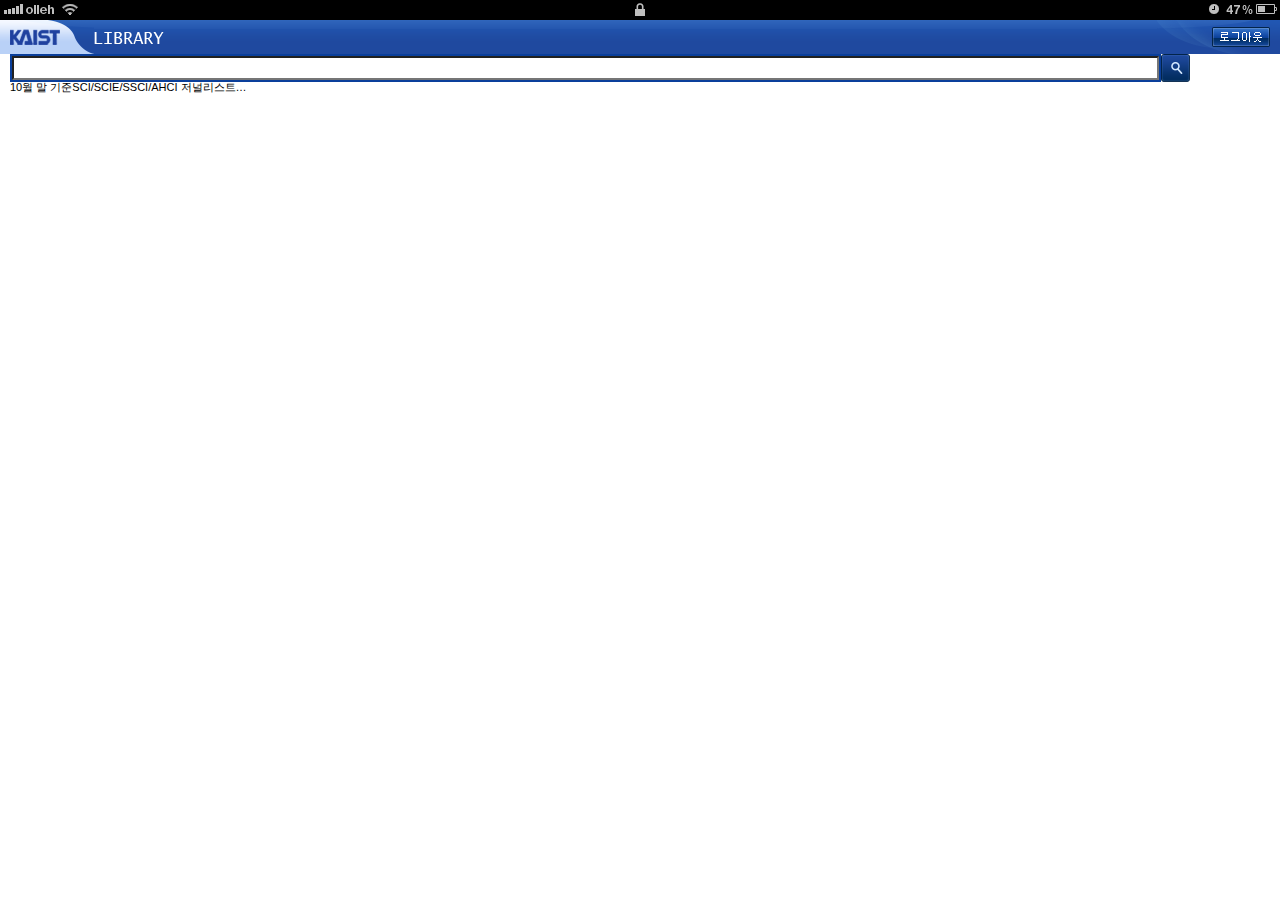
==== html/index.html @ 0a6522cf "layout edit #1" ====
<!DOCTYPE html>
<html lang="en">
<head>
    <meta charset="UTF-8">
    <meta name="viewport" content="width=device-width, initial-scale=1.0">
    <link rel="stylesheet" href="../css/reset.css">
    <link rel="stylesheet" href="../css/layout.css">
    <link rel="stylesheet" href="../css/style.css">
    <title>Document</title>
</head>
<body>
    <div class="wrap">
        <div class="minw-320">
            <div class="top">
                <div class="left-side">
                    <img src="../img/top/senc.png" alt="수신상태">
                    <img src="../img/top/olleh.png" alt="olleh">
                    <img src="../img/top/wifi.png" alt="wifi">
                </div>
                <div class="mid-side">
                    <img src="../img/top/locker.png" alt="잠금상태">
                </div>
                <div class="right-side">
                    <img src="../img/top/clock.png" alt="알람상태">
                    <img src="../img/top/percent.png" alt="배터리잔량 숫자">
                    <img src="../img/top/battery.png" alt="배터리잔량 이미지">
                </div>
            </div>
            <header id="header">
                <div class="header-left ht-34">
                    <div class="header-right ht-34">
                        <div class="header-mid ht-34">
                            <h1><a href="#">KAIST</a></h1>
                            <h2><img src="../img/header/library.png" alt="LIBRARY"></h2>
                            <div class="btn-box-header">
                                <button type="submit"><img src="../img/header/logout-btn.png" alt="로그아웃 버튼"></button>
                            </div>
                        </div>
                    </div>
                </div>
            </header>
            <div class="search-area">
                <div class="search-input-wrap">
                    <div class="input-box-wrap">
                        <input type="text" name="search" id="search">
                    </div>
                    <button type="button"><img src="../img/search-area/search-btn.png" alt="검색버튼"></button>
                    <p>10월 말 기준SCI/SCIE/SSCI/AHCI 저널리스트…</p>
                </div>
            </div>
        </div>
    </div>
</body>
</html>
---- css/layout.css ----
body {
    background: url('../img/top/top-bg.png') left top repeat-x;
    position: relative;
    min-width: 320px;
}

button {
    border: 0;
    outline: 0;
    padding: 0;
    cursor: pointer;
    background-color: transparent;
}

.top {
    text-align: center;
    font-size: 0;
}

.top > div {
    display: inline-block;
}

.right-side {
    position: absolute;
    right: 3px;
}

.mid-side {
    text-align: center;
}

.left-side {
    position: absolute;
    left: 4px;
}

.right-side > img:nth-child(2) {
    margin-left: 7px;
    margin-right: 3px;
}

.left-side > img:nth-child(2) {
    margin-left: 3px;
    margin-right: 8px;
}

.ht-34 {
    height: 34px;
}

h1 {
    position: absolute;
    top: 9px;
    left: 10px;
    font-size: 16px;
    width: 50px;
    height: 34px;
    line-height: 34px;
    overflow: hidden;
}

h1 > a {
    display: block;
    background: url('../img/header/kaist-logo.png') 0 0 no-repeat;
    padding-top: 34px;
}

h2 {
    line-height: 34px;
}

h2 > img {
    vertical-align: middle;
}

.btn-box-header {
    position: absolute;
    top: 7px;
    right: 10px;
    font-size: 0;
}

.search-input-wrap {
    font-size: 0;
    padding: 0 10px;
}

.search-input-wrap > input,
.search-input-wrap > button {
    vertical-align: middle;
}

.search-input-wrap > button {
    font-size: 0;
}

.search-input-wrap > p {
    font-size: 11px;
}

.input-box-wrap {
    display: inline-block;
    width: 91%;
    height: 24px;
    vertical-align: middle;
    border: 2px solid #0a3f9b;
}

.input-box-wrap > input {
    width: 100%;
    height: 100%;
    box-sizing: border-box;
}
---- css/style.css ----
.header-left {
    background: url('../img/header/header-leftside.png') left center no-repeat;
    padding-left: 94px;
    position: relative;
}

.header-right {
    background: url('../img/header/header-right.png') right center no-repeat;
    padding-right: 123px;
}

.header-mid {
    background: url('../img/header/header-mid.png') left 0 repeat-x;
    font-size: 12px;
}
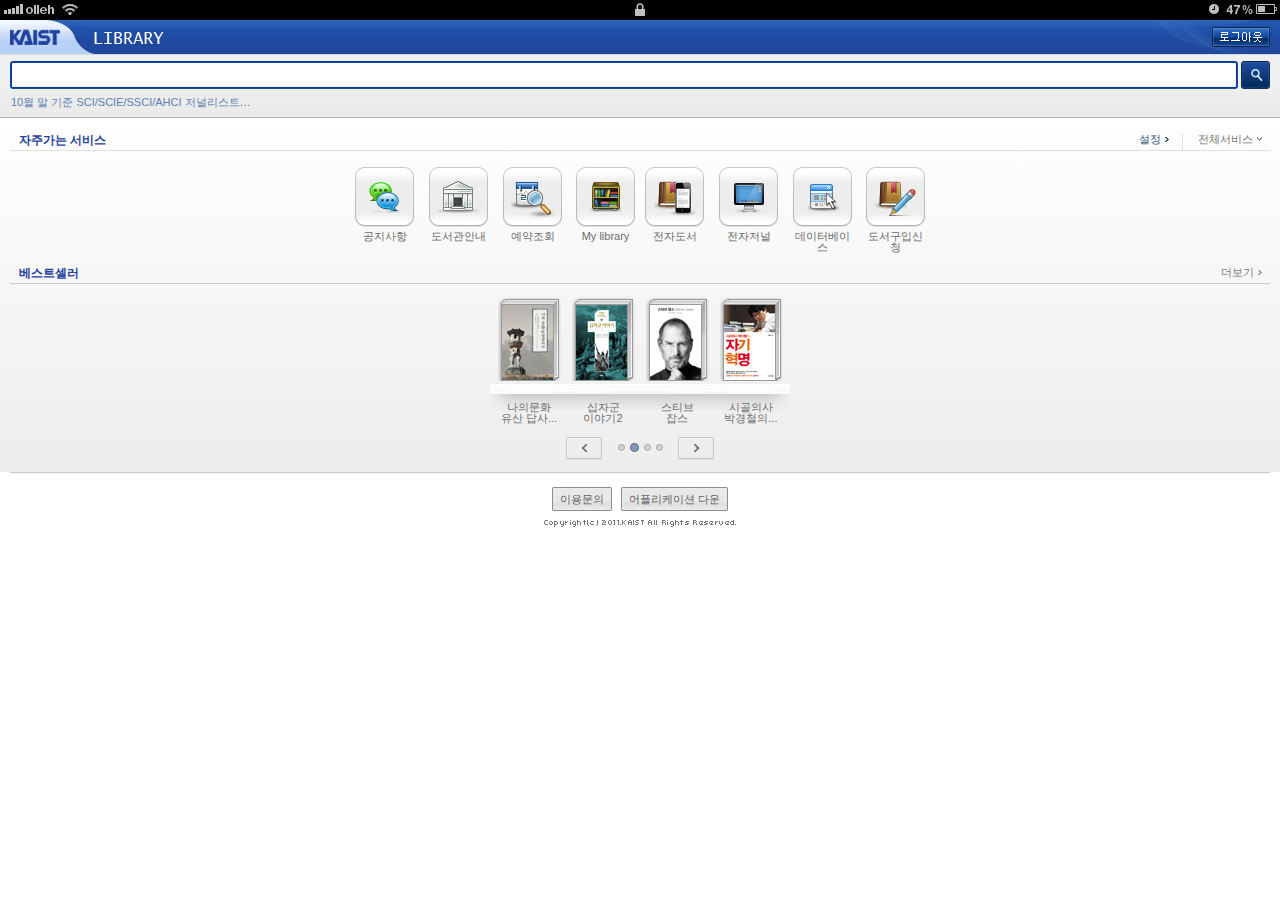
==== commit 8c30200a: "kaist positioning #1" ====
--- a/html/index.html
+++ b/html/index.html
@@ -40,16 +40,176 @@
                 </div>
             </header>
             <div class="search-area">
-                <div class="search-input-wrap">
-                    <div class="input-box-wrap">
-                        <input type="text" name="search" id="search">
-                    </div>
-                    <button type="button"><img src="../img/search-area/search-btn.png" alt="검색버튼"></button>
-                    <p>10월 말 기준-SCI/SCIE/SSCI/AHCI 저널리스트…</p>
+                <form action="post">
+                    <div class="search-input-wrap">
+                        <div class="input-box-wrap">
+                            <div class="input-left ht-28">
+                                <div class="input-right ht-28">
+                                    <div class="input-mid ht-28">
+                                        <input type="text" name="search" id="search">
+                                    </div>
+                                </div>
+                            </div>
+                        </div>
+                        <button type="button"><img src="../img/search-area/search-btn.png" alt="검색버튼"></button>
+                        <p><a href="#">10월 말 기준 SCI/SCIE/SSCI/AHCI 저널리스트…</a></p>
+                    </div>
+                </form>
+            </div>
+            <div class="cont-wrapper">
+                <div class="border-bottom">
+                    <div class="contents-wrap-1">
+                        <h3>자주가는 서비스</h3>
+                        <a href="#">설정</a>
+                    </div>
+                    <div class="contents-wrap-2">
+                        <a href="#">전체서비스</a>
+                    </div>
+                </div>
+                <div class="img-btn-wrap">
+                    <div class="img-box-clear">
+                        <div class="img-wrap">
+                            <a href="#">
+                                <img src="../img/contents/notice-img.png" alt="말풍선 두개가 겹쳐진 이미지 버튼">
+                            </a>
+                            <a href="#">
+                                공지사항
+                            </a>
+                        </div>
+                        <div class="img-wrap">
+                            <a href="#">
+                                <img src="../img/contents/library-img.png" alt="도서관 이미지">
+                            </a>
+                            <a href="#">
+                                도서관안내
+                            </a>
+                        </div>
+                        <div class="img-wrap">
+                            <a href="#">
+                                <img src="../img/contents/date-img.png" alt="돋보기를 갖다 댄 찢어진 달력 이미지">
+                            </a>
+                            <a href="#">
+                                예약조회
+                            </a>
+                        </div>
+                        <div class="img-wrap">
+                            <a href="#">
+                                <img src="../img/contents/library-2-img.png" alt="책장 이미지">
+                            </a>
+                            <a href="#">
+                                My library
+                            </a>
+                        </div>
+                        <div class="img-wrap">
+                            <a href="#">
+                                <img src="../img/contents/pbook-img.png" alt="책과 스마트폰이 겹쳐진 이미지">
+                            </a>
+                            <a href="#">
+                                전자도서
+                            </a>
+                        </div>
+                        <div class="img-wrap">
+                            <a href="#">
+                                <img src="../img/contents/jn-img.png" alt="컴퓨터 모니터 이미지">
+                            </a>
+                            <a href="#">
+                                전자저널
+                            </a>
+                        </div>
+                        <div class="img-wrap">
+                            <a href="#">
+                                <img src="../img/contents/data.png" alt="웹화면과 마우스커서 이미지">
+                            </a>
+                            <a href="#">
+                                데이터베이스
+                            </a>
+                        </div>
+                        <div class="img-wrap">
+                            <a href="#">
+                                <img src="../img/contents/buybk-img.png" alt="책과 연필+ 이미지">
+                            </a>
+                            <a href="#">
+                                도서구입신청
+                            </a>
+                        </div>
+                    </div>
+                </div>
+                <div class="border-bottom-double">
+                    <div class="contents-wrap-1">
+                        <h3>베스트셀러</h3>
+                    </div>
+                    <div class="contents-wrap-3">
+                        <a href="#">더보기</a>
+                    </div>
+                </div>
+                <div class="book-flow-wrap">
+                    <div class="book-wrap">
+                        <a href="#">
+                            <img src="../img/contents/book-1.png" alt="나의 문화유산 답사...">
+                        </a>
+                        <div class="txt-wrap">
+                            <a href="#">나의문화<br>유산 답사...</a>
+                        </div>
+                    </div>
+                    <div class="book-wrap">
+                        <a href="#">
+                            <img src="../img/contents/book-2.png" alt="십자군이야기2">
+                        </a>
+                        <div class="txt-wrap">
+                            <a href="#">십자군<br>이야기2</a>
+                        </div>
+                    </div>
+                    <div class="book-wrap">
+                        <a href="#">
+                            <img src="../img/contents/book-3.png" alt="스티브 잡스">
+                        </a>
+                        <div class="txt-wrap">
+                            <a href="#">스티브<br>잡스</a>
+                        </div>
+                    </div>
+                    <div class="book-wrap">
+                        <a href="#">
+                            <img src="../img/contents/book-4.png" alt="시골의사 박경철의...">
+                        </a>
+                        <div class="txt-wrap">
+                            <a href="#">시골의사<br>박경철의...</a>
+                        </div>
+                    </div>
+                </div>
+                <div class="paging-wrap">
+                    <div class="button-wrap">
+                        <button><img src="../img/contents/left-btn.png" alt="왼쪽방향 버튼"></button>
+                        <button><img src="../img/contents/right-btn.png" alt="왼쪽방향 버튼"></button>
+                        <div class="paging">
+                            <img src="../img/contents/paging-1.png" alt="선택되지 않은 서클">
+                            <img src="../img/contents/paging-2.png" alt="선택된 서클">
+                            <img src="../img/contents/paging-1.png" alt="선택되지 않은 서클">
+                            <img src="../img/contents/paging-1.png" alt="선택되지 않은 서클">
+                        </div>
+                    </div>
                 </div>
             </div>
         </div>
     </div>
+    <footer id="footer-wrap">
+        <div class="footer-button-wrap">
+            <button class="btn-left-footer d-ib">
+                <span class="btn-right-footer d-ib">
+                    <span class="btn-mid-footer d-ib">
+                        이용문의
+                    </span>
+                </span>
+            </button>
+            <button class="btn-left-footer d-ib">
+                <span class="btn-right-footer d-ib">
+                    <span class="btn-mid-footer d-ib">
+                        어플리케이션 다운
+                    </span>
+                </span>
+            </button>
+        </div>
+        <img src="../img/contents/copyright.png" alt="Copyright(c) 2011.KAIST All Rights Reserved.">
+    </footer>
 </body>
 </html>--- a/css/layout.css
+++ b/css/layout.css
@@ -1,4 +1,4 @@
-body {
+.wrap {
     background: url('../img/top/top-bg.png') left top repeat-x;
     position: relative;
     min-width: 320px;
@@ -81,9 +81,20 @@
     font-size: 0;
 }
 
+.search-area {
+    position: relative;
+    background: url('../img/search-area/searcharea-bg.png') left center repeat-x;
+}
+
+.sa-2 {
+    background: url('../img/search-area/search-area-2.png') left center repeat-x;
+    height: 45px;
+}
+
 .search-input-wrap {
     font-size: 0;
-    padding: 0 10px;
+    padding: 7px 10px 10px;
+
 }
 
 .search-input-wrap > input,
@@ -93,22 +104,210 @@
 
 .search-input-wrap > button {
     font-size: 0;
+    position: absolute;
+    right: 10px;
 }
 
 .search-input-wrap > p {
     font-size: 11px;
+    padding: 36px 0 0 1px;
+}
+
+.search-input-wrap > p > a {
+    color: #5c7fb4;
 }
 
 .input-box-wrap {
     display: inline-block;
-    width: 91%;
-    height: 24px;
-    vertical-align: middle;
-    border: 2px solid #0a3f9b;
-}
-
-.input-box-wrap > input {
+    min-width: 268px;
+    height: 28px;
+    vertical-align: middle;
+    margin-right: 3px;
+    position: absolute;
+    right: 39px;
+    left: 10px;
+}
+
+.input-mid > input {
     width: 100%;
     height: 100%;
+    border: 0;
+    outline: 0;
     box-sizing: border-box;
+    background-color: transparent;
+}
+
+.cont-wrapper {
+    padding: 16px 10px 0 10px;
+    position: relative;
+    background: linear-gradient(#ffffff, #ededed) no-repeat;
+}
+
+.cont-wrapper::after {
+    content: "";
+    display: block;
+    clear: both;
+}
+
+.border-bottom {
+    background: url('../img/contents/border-bottom.png') left bottom repeat-x;
+    padding-bottom: 5px;
+}
+
+.border-bottom::after {
+    content: "";
+    display: block;
+    clear: both;
+}
+
+.contents-wrap-1 {
+    font-size: 0;
+    float: left;
+    padding-left: 9px;
+}
+
+.contents-wrap-2 {
+    font-size: 11px;
+    text-align: center;
+    position: absolute;
+    right: 18px;
+    background: url('../img/contents/divider.png') left bottom no-repeat;
+    padding-left: 16px;
+    padding-bottom: 5px;
+}
+
+.contents-wrap-2 > a {
+    color: #787878;
+    background: url('../img/contents/arrow-bottom.png') right center no-repeat;
+    padding-right: 9px;
+}
+
+.contents-wrap-1 > h3 {
+    display: inline-block;
+    font-size: 12px;
+    position: relative;
+    width: 100%;
+    color: #1f419f;
+}
+
+.contents-wrap-1 > a {
+    font-size: 11px;
+    position: absolute;
+    right: 111px;
+    padding-right: 8px;
+    color: #35577c;
+    background: url('../img/contents/arrow-right.png') right center no-repeat;
+}
+
+.img-btn-wrap {
+    margin: 0 auto;
+    padding: 16px 5px 10px 5px;
+}
+
+.img-box-clear {
+    display: flex;
+    justify-content: center;
+    flex-direction: row;
+    flex-wrap: wrap;
+}
+
+.img-box-clear > .img-wrap:nth-child(4n) {
+    margin-left: 4px;
+    margin-right: 5px;
+}
+
+.img-wrap {
+    width: 59px;
+    height: 75px;
+    text-align: center;
+    font-size: 0;
+    margin: 0 10px 15px 5px ;
+}
+
+.img-wrap > a {
+    color: #6b6b6b;
+}
+
+.img-wrap > a:nth-child(2) {
+    font-size: 11px;
+}
+
+.img-wrap > a:first-child {
+    display: block;
+    padding-bottom: 4px;
+}
+
+.border-bottom-double::after {
+    content: "";
+    display: block;
+    clear: both;
+}
+
+.paging-wrap {
+    text-align: center;
+    position: relative;
+    padding-bottom: 9px;
+}
+
+.button-wrap {
+    display: inline-block;
+    position: relative;
+    font-size: 0;
+}
+
+.paging-wrap > .button-wrap > button {
+    vertical-align: middle;
+}
+
+.paging-wrap > .button-wrap > button + button {
+    margin-left: 76px;
+}
+
+.paging {
+    vertical-align: middle;
+    position: absolute;
+    top: 5px;
+    left: 52px;
+}
+
+.paging > img + img {
+    padding-left: 5px;
+}
+
+.tab-contents-wrap {
+    margin-top: 14px;
+}
+
+.tab-pd-wrap {
+    padding: 0 10px;
+    font-size: 0;
+    line-height: 0;
+}
+
+.chart-wrap-wrap {
+    padding-top: 0;
+}
+
+.chart-wrap {
+    text-align: center;
+    background: url('../img/tab-cont/tab-line.png') left top repeat-x;
+    padding-top: 4px;
+    margin: 0 10px;
+}
+
+.chart-wrap > ul > li {
+    float: left;
+    min-width: 149px;
+    min-height: 25px;
+}
+
+.chart-wrap > ul > li > a {
+    font-size: 0;
+    display: block;
+}
+
+.chart-wrap > ul::after {
+    content: "";
+    display: block;
+    clear: both;
 }--- a/css/style.css
+++ b/css/style.css
@@ -12,4 +12,251 @@
 .header-mid {
     background: url('../img/header/header-mid.png') left 0 repeat-x;
     font-size: 12px;
-}+}
+
+.input-left {
+    background: url('../img/search-area/input-left.png') left center no-repeat;
+    padding-left: 3px;
+}
+
+.input-right {
+    background: url('../img/search-area/input-right.png') right center no-repeat;
+    padding-right: 3px;
+}
+
+.input-mid {
+    background: url('../img/search-area/input-mid.png') left center repeat-x;
+}
+
+.ht-28 {
+    height: 28px;
+}
+
+.border-bottom-double {
+    background: url('../img/contents/border-double.png') left bottom repeat-x;
+    padding-bottom: 6px;
+}
+
+.contents-wrap-3 {
+    font-size: 11px;
+    text-align: center;
+    position: absolute;
+    right: 18px;
+    padding-left: 16px;
+    padding-bottom: 5px;
+}
+
+.contents-wrap-3 > a {
+    color: #787878;
+    background: url('../img/contents/arrow-right-2.png') right center no-repeat;
+    padding-right: 8px;
+}
+
+.book-flow-wrap {
+    display: flex;
+    justify-content: center;
+    background: url('../img/contents/shlvs.png') center bottom no-repeat;
+    margin-top: 12px;
+    margin-bottom: 27px;
+    padding-bottom: 26px;
+}
+
+.book-wrap + .book-wrap {
+    margin-left: 11px;
+}
+
+.book-wrap {
+    position: relative;
+}
+
+.txt-wrap {
+    display: inline-block;
+    position: absolute;
+    top: 105px;
+    left: 0;
+    font-size: 0;
+    width: 63px;
+    text-align: center;
+}
+
+.txt-wrap > a {
+    font-size: 11px;
+    color: #6d6d6d;
+}
+
+#footer-wrap {
+    margin: 0 10px;
+    padding-top: 15px;
+    padding-bottom: 121px;
+    text-align: center;
+    background: url('../img/contents/border-double.png') left top repeat-x;
+}
+
+.footer-button-wrap {
+    margin-bottom: 2px;
+}
+
+#footer-wrap > .footer-button-wrap > button {
+    font-size: 11px;
+}
+
+#footer-wrap > .footer-button-wrap > button + button {
+    margin-left: 5px;
+}
+
+.d-ib {
+    display: inline-block;
+    height: 25px;
+}
+
+.btn-left-footer {
+    background: url('../img/contents/footer-btn-left.png') left center no-repeat;
+    padding-left: 3px;
+}
+
+.btn-right-footer {
+    background: url('../img/contents/footer-right-btn.png') right center no-repeat;
+    padding-right: 3px;
+}
+
+.btn-mid-footer {
+    background: url('../img/contents/footer-mid-btn.png') left center repeat-x;
+    padding: 0 5px 0 5px;
+    line-height: 25px;
+    color: #616161;
+}
+
+.tab-blue-wrap {
+    height: 30px;
+    margin-right: 1px;
+}
+
+.tab-blue-left {
+    background: url('../img/tab-cont/tab-blue-left.png') left center no-repeat;
+    height: 30px;
+    padding-left: 4px;
+}
+
+.tab-blue-right {
+    background: url('../img/tab-cont/tab-blue-right.png') right center no-repeat;
+    height: 30px;
+    padding-right: 4px;
+}
+
+.tab-blue-mid {
+    background: url('../img/tab-cont/tab-blue-mid.png') left center repeat-x;
+    height: 30px;
+    padding: 0 9px 0 8px;
+    line-height: 30px;
+    font-size: 13px;
+    vertical-align: middle;
+}
+
+.tab-blue-mid > h3 {
+    color: #ffffff;
+    font-weight: normal;
+}
+
+.tab-bd-mid > h3 {
+    color: #585858;
+    font-weight: normal;
+}
+
+.tab-bd-wrap {
+    height: 30px;
+}
+
+.tab-bd-left {
+    background: url('../img/tab-cont/tab-bd-left.png') left center no-repeat;
+    padding-left: 4px;
+    height: 30px;
+}
+
+.tab-bd-right {
+    background: url('../img/tab-cont/tab-bd-right.png') right center no-repeat;
+    padding-right: 4px;
+    height: 30px;
+}
+
+.tab-bd-mid {
+    background: url('../img/tab-cont/tab-bd-mid.png') left center repeat-x;
+    font-size: 13px;
+    height: 30px;
+    line-height: 30px;
+    padding: 0 8px;
+    vertical-align: middle;
+}
+
+.chart-list-wrap {
+    margin: 10px 3px 0 3px;
+}
+
+.chart-list-title {
+    height: 35px;
+    position: relative;
+    background: url('../img/tab-cont/chart-title-bg.png') left center repeat-x;
+}
+
+.chart-list-title > h3 {
+    color: #ffffff;
+    font-size: 15px;
+    display: inline-block;
+    line-height: 35px;
+    font-weight: bold;
+    padding-left: 11px;
+}
+
+.chart-list-title > span {
+    color: #01346c;
+    font-size: 11px;
+    line-height: 35px;
+}
+
+.chart-list-title > a {
+    font-size: 11px;
+    position: absolute;
+    right: 10px;
+    top: 13px;
+    color: #ffffff;
+    font-family: 'dotum';
+    background: url('../img/tab-cont/mini-arrow.png') right center no-repeat;
+    padding-right: 8px;
+}
+
+.chart-list-cont > ul > li {
+    min-height: 56px;
+    background: url('../img/tab-cont/chart-list-bg.png') left center repeat-x;
+}
+
+.chart-list-cont > ul > li:last-child {
+    min-height: 73px;
+    background: url('../img/tab-cont/chart-list-bg-2.png') left center repeat-x;
+}
+
+.chart-list-cont > ul > li > a {
+    display: block;
+    line-height: 56px;
+    padding-left: 10px;
+    position: relative;
+}
+
+#lh-73 {
+    line-height: 73px;
+}
+
+.t-21 {
+    top: 21px;
+}
+
+.t-23 {
+    top: 23px;
+}
+
+.big-arrow {
+    position: absolute;
+    right: 8px;
+}
+
+.chart-list-cont > ul > li > a > img {
+    vertical-align: middle;
+} 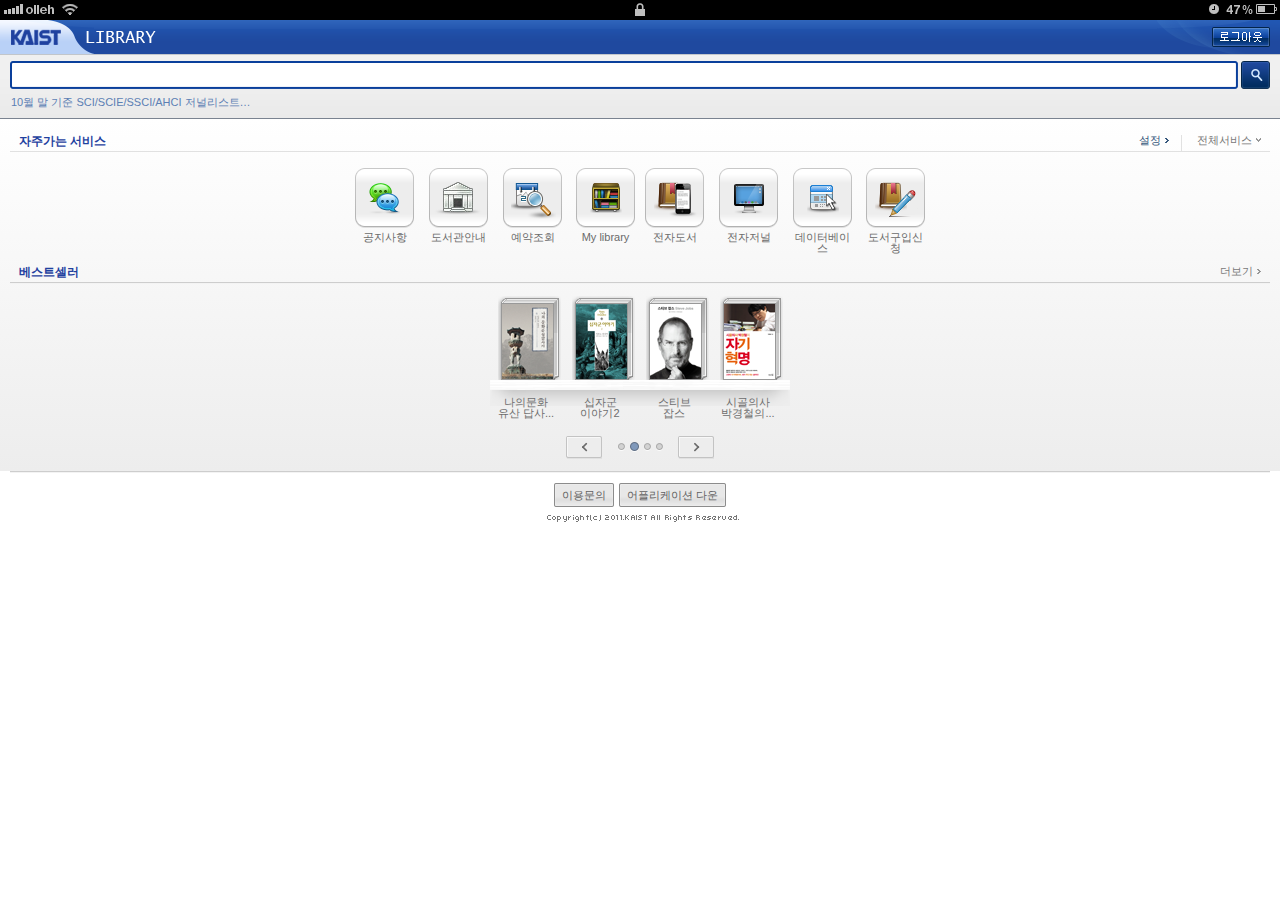
==== commit 213661de: "position modified #1" ====
--- a/html/index.html
+++ b/html/index.html
@@ -192,7 +192,7 @@
             </div>
         </div>
     </div>
-    <footer id="footer-wrap">
+    <footer class="footer-wrap">
         <div class="footer-button-wrap">
             <button class="btn-left-footer d-ib">
                 <span class="btn-right-footer d-ib">
--- a/css/layout.css
+++ b/css/layout.css
@@ -52,7 +52,7 @@
 h1 {
     position: absolute;
     top: 9px;
-    left: 10px;
+    left: 11px;
     font-size: 16px;
     width: 50px;
     height: 34px;
@@ -68,10 +68,19 @@
 
 h2 {
     line-height: 34px;
+    position: relative;
 }
 
 h2 > img {
     vertical-align: middle;
+    position: absolute;
+    top: 11px;
+    left: -8px;
+}
+
+#dif-position-lbry {
+    top: 9px;
+    left: -7px;
 }
 
 .btn-box-header {
@@ -93,7 +102,7 @@
 
 .search-input-wrap {
     font-size: 0;
-    padding: 7px 10px 10px;
+    padding: 7px 10px 11px;
 
 }
 
@@ -170,7 +179,7 @@
     font-size: 11px;
     text-align: center;
     position: absolute;
-    right: 18px;
+    right: 19px;
     background: url('../img/contents/divider.png') left bottom no-repeat;
     padding-left: 16px;
     padding-bottom: 5px;
@@ -201,7 +210,7 @@
 
 .img-btn-wrap {
     margin: 0 auto;
-    padding: 16px 5px 10px 5px;
+    padding: 16px 5px 8px 5px;
 }
 
 .img-box-clear {
@@ -289,10 +298,36 @@
 }
 
 .chart-wrap {
-    text-align: center;
     background: url('../img/tab-cont/tab-line.png') left top repeat-x;
-    padding-top: 4px;
+    padding-top: 6px;
     margin: 0 10px;
+    position: relative;
+}
+
+.pb-115 {
+    padding-bottom: 115px;
+}
+
+.refine-title {
+    height: 42px;
+    background: url('../img/tab-cont/title-oc-left.png') left center no-repeat;
+    padding-left: 3px;
+}
+
+.refine-title-right {
+    height: 42px;
+    background: url('../img/tab-cont/title-oc-right.png') right center no-repeat;
+    padding-right: 3px;
+}
+
+.refine-title-mid {
+    height: 42px;
+    background: url('../img/tab-cont/title-oc-mid.png') left center repeat-x;
+    line-height: 34px;
+    padding-left: 8px;
+    font-size: 14px;
+    color: #232323;
+    vertical-align: middle;
 }
 
 .chart-wrap > ul > li {
@@ -310,4 +345,57 @@
     content: "";
     display: block;
     clear: both;
+}
+
+.chart-wrap > table {
+    width: 100%;
+}
+
+.chart-wrap > table > thead > tr > th {
+    font-size: 14px;
+    padding: 7px 0;
+    padding-left: 13px;
+}
+
+.chart-wrap > table > tbody > tr > td {
+    font-size: 12px;
+    padding: 3px 0;
+}
+
+.chart-wrap > table > thead > tr > th:first-child {
+    text-align: left;
+    padding-left: 13px;
+}
+
+.chart-wrap > table > tbody > tr > td:first-child {
+    padding-left: 13px;
+}
+
+.chart-wrap > table > tbody > tr > td:nth-child(2) {
+    text-align: center;
+}
+
+#footer-wrapper {
+    padding-top: 41px;
+}
+
+caption {
+    display: none;
+}
+
+.search-btn-wrap {
+    text-align: center;
+    margin-top: 16px;
+}
+
+.ph-box-wrap {
+    margin-top: 15px;
+}
+
+.ph-box-wrap > p {
+    text-align: center;
+}
+
+.tcont-wrapper {
+    background: linear-gradient(#ffffff, #ededed) no-repeat;
 }--- a/css/style.css
+++ b/css/style.css
@@ -41,7 +41,7 @@
     font-size: 11px;
     text-align: center;
     position: absolute;
-    right: 18px;
+    right: 19px;
     padding-left: 16px;
     padding-bottom: 5px;
 }
@@ -57,8 +57,8 @@
     justify-content: center;
     background: url('../img/contents/shlvs.png') center bottom no-repeat;
     margin-top: 12px;
-    margin-bottom: 27px;
-    padding-bottom: 26px;
+    margin-bottom: 30px;
+    padding-bottom: 23px;
 }
 
 .book-wrap + .book-wrap {
@@ -72,8 +72,8 @@
 .txt-wrap {
     display: inline-block;
     position: absolute;
-    top: 105px;
-    left: 0;
+    top: 101px;
+    left: -3px;
     font-size: 0;
     width: 63px;
     text-align: center;
@@ -84,9 +84,9 @@
     color: #6d6d6d;
 }
 
-#footer-wrap {
+.footer-wrap {
     margin: 0 10px;
-    padding-top: 15px;
+    padding-top: 12px;
     padding-bottom: 121px;
     text-align: center;
     background: url('../img/contents/border-double.png') left top repeat-x;
@@ -96,12 +96,8 @@
     margin-bottom: 2px;
 }
 
-#footer-wrap > .footer-button-wrap > button {
-    font-size: 11px;
-}
-
-#footer-wrap > .footer-button-wrap > button + button {
-    margin-left: 5px;
+.footer-wrap > .footer-button-wrap > button {
+    font-size: 11px;
 }
 
 .d-ib {
@@ -126,28 +122,33 @@
     color: #616161;
 }
 
+.footer-wrap > img {
+    display: inline-block;
+    padding: 0 0 1px 6px;
+}
+
 .tab-blue-wrap {
-    height: 30px;
+    height: 28px;
     margin-right: 1px;
 }
 
 .tab-blue-left {
-    background: url('../img/tab-cont/tab-blue-left.png') left center no-repeat;
-    height: 30px;
+    background: url('../img/tab-cont/tab-bl-left.png') left center no-repeat;
+    height: 28px;
     padding-left: 4px;
 }
 
 .tab-blue-right {
-    background: url('../img/tab-cont/tab-blue-right.png') right center no-repeat;
-    height: 30px;
+    background: url('../img/tab-cont/tab-bl-right.png') right center no-repeat;
+    height: 28px;
     padding-right: 4px;
 }
 
 .tab-blue-mid {
-    background: url('../img/tab-cont/tab-blue-mid.png') left center repeat-x;
-    height: 30px;
+    background: url('../img/tab-cont/tab-bl-mid.png') left center repeat-x;
+    height: 28px;
     padding: 0 9px 0 8px;
-    line-height: 30px;
+    line-height: 28px;
     font-size: 13px;
     vertical-align: middle;
 }
@@ -157,38 +158,42 @@
     font-weight: normal;
 }
 
-.tab-bd-mid > h3 {
+.tab-bd-mid > h3 > a {
     color: #585858;
     font-weight: normal;
 }
 
 .tab-bd-wrap {
-    height: 30px;
+    height: 28px;
 }
 
 .tab-bd-left {
-    background: url('../img/tab-cont/tab-bd-left.png') left center no-repeat;
+    background: url('../img/tab-cont/tab-bdr-left.png') left center no-repeat;
     padding-left: 4px;
-    height: 30px;
+    height: 28px;
 }
 
 .tab-bd-right {
-    background: url('../img/tab-cont/tab-bd-right.png') right center no-repeat;
+    background: url('../img/tab-cont/tab-bdr-right.png') right center no-repeat;
     padding-right: 4px;
-    height: 30px;
+    height: 28px;
 }
 
 .tab-bd-mid {
-    background: url('../img/tab-cont/tab-bd-mid.png') left center repeat-x;
+    background: url('../img/tab-cont/tab-bdr-mid.png') left center repeat-x;
     font-size: 13px;
-    height: 30px;
-    line-height: 30px;
+    height: 28px;
+    line-height: 28px;
     padding: 0 8px;
     vertical-align: middle;
 }
 
 .chart-list-wrap {
     margin: 10px 3px 0 3px;
+}
+
+.clw-2 {
+    margin: 12px 3px 0 3px;
 }
 
 .chart-list-title {
@@ -203,20 +208,25 @@
     display: inline-block;
     line-height: 35px;
     font-weight: bold;
-    padding-left: 11px;
+    padding-left: 8px;
 }
 
 .chart-list-title > span {
     color: #01346c;
     font-size: 11px;
     line-height: 35px;
+    margin-left: -4px;
+}
+
+#dif-ml {
+    margin-left: -9px;
 }
 
 .chart-list-title > a {
     font-size: 11px;
     position: absolute;
-    right: 10px;
-    top: 13px;
+    right: 7px;
+    top: 12px;
     color: #ffffff;
     font-family: 'dotum';
     background: url('../img/tab-cont/mini-arrow.png') right center no-repeat;
@@ -236,7 +246,7 @@
 .chart-list-cont > ul > li > a {
     display: block;
     line-height: 56px;
-    padding-left: 10px;
+    padding-left: 7px;
     position: relative;
 }
 
@@ -254,9 +264,98 @@
 
 .big-arrow {
     position: absolute;
-    right: 8px;
+    right: 5px;
 }
 
 .chart-list-cont > ul > li > a > img {
     vertical-align: middle;
-} +} 
+
+.chart-wrap > button {
+    position: absolute;
+    top: 17px;
+    right: 7px;
+}
+
+.input-button-wrap {
+    font-size: 0;
+    display: inline-block;
+    position: relative;
+    left: 0;
+}
+
+.input-button-wrap-2 {
+    font-size: 0;
+    display: inline-block;
+    position: absolute;
+    right: 0;
+}
+
+.input-button-wrap > button {
+    vertical-align: middle;
+    font-size: 0;
+}
+
+.input-button-wrap-2 > button {
+    vertical-align: middle;
+    font-size: 0;
+}
+
+.input-style-wrap {
+    display: inline-block;
+    width: 50px;
+    height: 29px;
+    line-height: 29px;
+    background: url('../img/tab-cont/input-left.png') left center no-repeat;
+    padding-left: 3px;
+    vertical-align: middle;
+}
+
+.dif-wt {
+    width: 34px;
+}
+
+.input-style-mid {
+    background: url('../img/tab-cont/input-oth.png') left center repeat-x;
+    height: 29px;
+}
+
+.only-input-wrap {
+    display: inline-block;
+    min-width: 133px;
+    height: 29px;
+    line-height: 29px;
+    background: url('../img/tab-cont/input-left.png') left center no-repeat;
+    padding-left: 3px;
+    vertical-align: top;
+    position: absolute;
+    left: 86px;
+    right: 70px;
+}
+
+.input-wrapper {
+    margin: 0 2px 0 4px;
+    position: relative;
+}
+
+.input-wrapper:not(:first-child) {
+    margin-top: 4px;
+}
+
+.input-style-right {
+    background: url('../img/tab-cont/input-right.png') right center no-repeat;
+    padding-right: 3px;
+    height: 29px;
+}
+
+.input-style-mid > input,
+.only-input-wrap > input {
+    width: 100%;
+    border: 0;
+    outline: none;
+    box-sizing: border-box;
+    height: 100%;
+    font-family: 'dotum';
+    vertical-align: middle;
+    background-color: transparent;
+}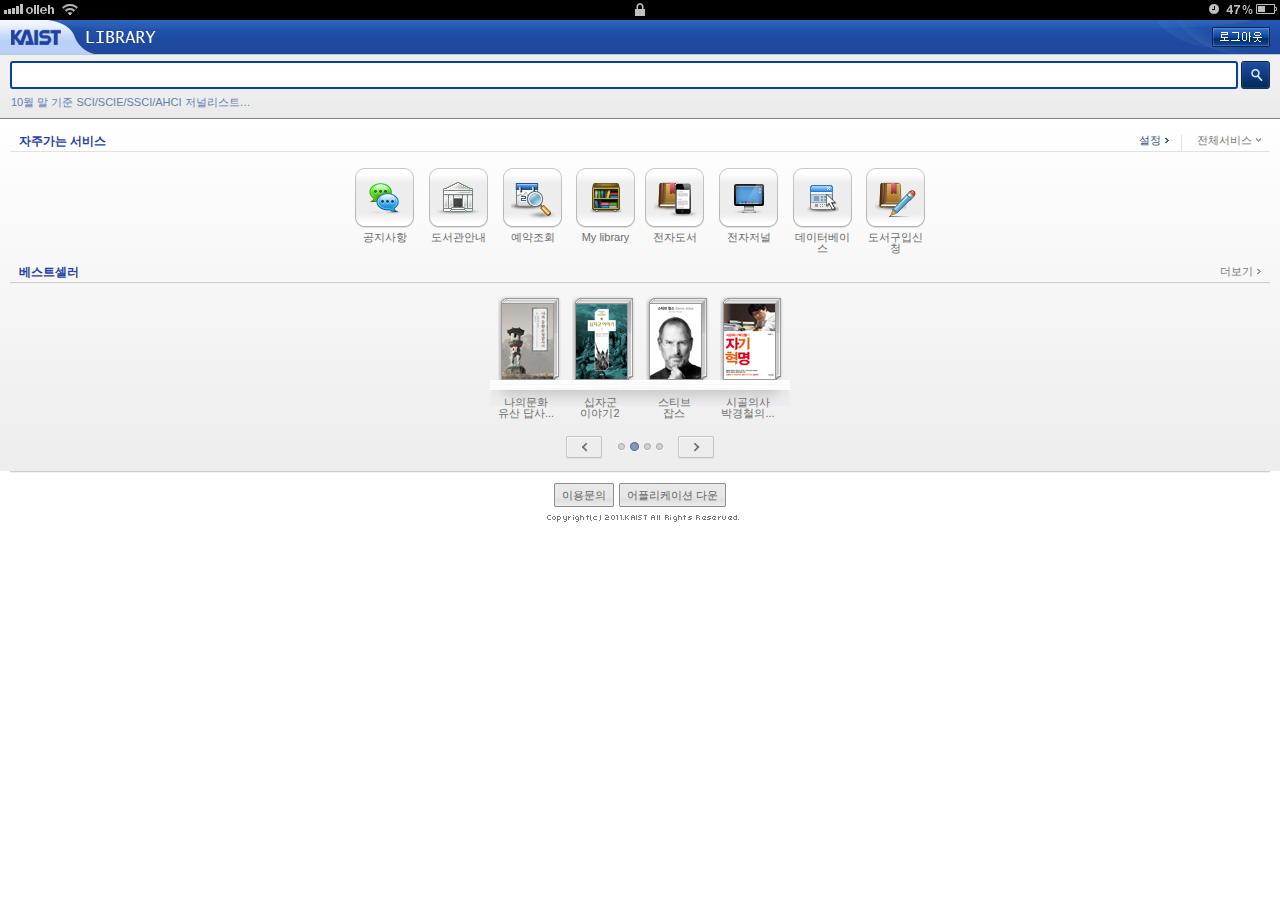
==== commit 1541717c: "text-box no image #5" ====
--- a/html/index.html
+++ b/html/index.html
@@ -43,13 +43,7 @@
                 <form action="post">
                     <div class="search-input-wrap">
                         <div class="input-box-wrap">
-                            <div class="input-left ht-28">
-                                <div class="input-right ht-28">
-                                    <div class="input-mid ht-28">
-                                        <input type="text" name="search" id="search">
-                                    </div>
-                                </div>
-                            </div>
+                            <input type="text" name="search" id="search">
                         </div>
                         <button type="button"><img src="../img/search-area/search-btn.png" alt="검색버튼"></button>
                         <p><a href="#">10월 말 기준 SCI/SCIE/SSCI/AHCI 저널리스트…</a></p>
--- a/css/layout.css
+++ b/css/layout.css
@@ -137,13 +137,18 @@
     left: 10px;
 }
 
-.input-mid > input {
+.input-box-wrap > input {
     width: 100%;
     height: 100%;
     border: 0;
     outline: 0;
     box-sizing: border-box;
-    background-color: transparent;
+    border-radius: 3px;
+    border: 2px solid #0a3f9b;
+}
+
+.input-box-wrap > input:focus {
+    border: 2px solid orange;
 }
 
 .cont-wrapper {
@@ -355,11 +360,12 @@
     font-size: 14px;
     padding: 7px 0;
     padding-left: 13px;
+    text-align: left;
 }
 
 .chart-wrap > table > tbody > tr > td {
     font-size: 12px;
-    padding: 3px 0;
+    padding: 3px 0 3px 13px;
 }
 
 .chart-wrap > table > thead > tr > th:first-child {
@@ -372,7 +378,7 @@
 }
 
 .chart-wrap > table > tbody > tr > td:nth-child(2) {
-    text-align: center;
+    text-align: left;
 }
 
 #footer-wrapper {
@@ -384,18 +390,35 @@
 }
 
 .search-btn-wrap {
-    text-align: center;
-    margin-top: 16px;
+    text-align: left;
+    padding-top: 16px;
 }
 
 .ph-box-wrap {
+    border: 1px solid #d6d6d6;
+    border-radius: 5px;
     margin-top: 15px;
+    padding: 8px 6px;
+    background-color: #fff;
 }
 
 .ph-box-wrap > p {
-    text-align: center;
+    text-align: left;
+    font-size: 12px;
+    padding: 11px;
+    color: #636363;
+    background: linear-gradient(#ffffff, #f4f4f4);
 }
 
 .tcont-wrapper {
     background: linear-gradient(#ffffff, #ededed) no-repeat;
+}
+
+.input-wh-wrap {
+    height: 29px;
+    padding: 0 70px 0 86px;
+}
+
+input:focus .input-left {
+    background: url('../img/search-area/input-focus-left.png') left center no-repeat;
 }--- a/css/style.css
+++ b/css/style.css
@@ -280,7 +280,8 @@
 .input-button-wrap {
     font-size: 0;
     display: inline-block;
-    position: relative;
+    position: absolute;
+    top: 0;
     left: 0;
 }
 
@@ -288,6 +289,7 @@
     font-size: 0;
     display: inline-block;
     position: absolute;
+    top: 0;
     right: 0;
 }
 
@@ -321,16 +323,11 @@
 }
 
 .only-input-wrap {
-    display: inline-block;
-    min-width: 133px;
     height: 29px;
     line-height: 29px;
     background: url('../img/tab-cont/input-left.png') left center no-repeat;
     padding-left: 3px;
     vertical-align: top;
-    position: absolute;
-    left: 86px;
-    right: 70px;
 }
 
 .input-wrapper {
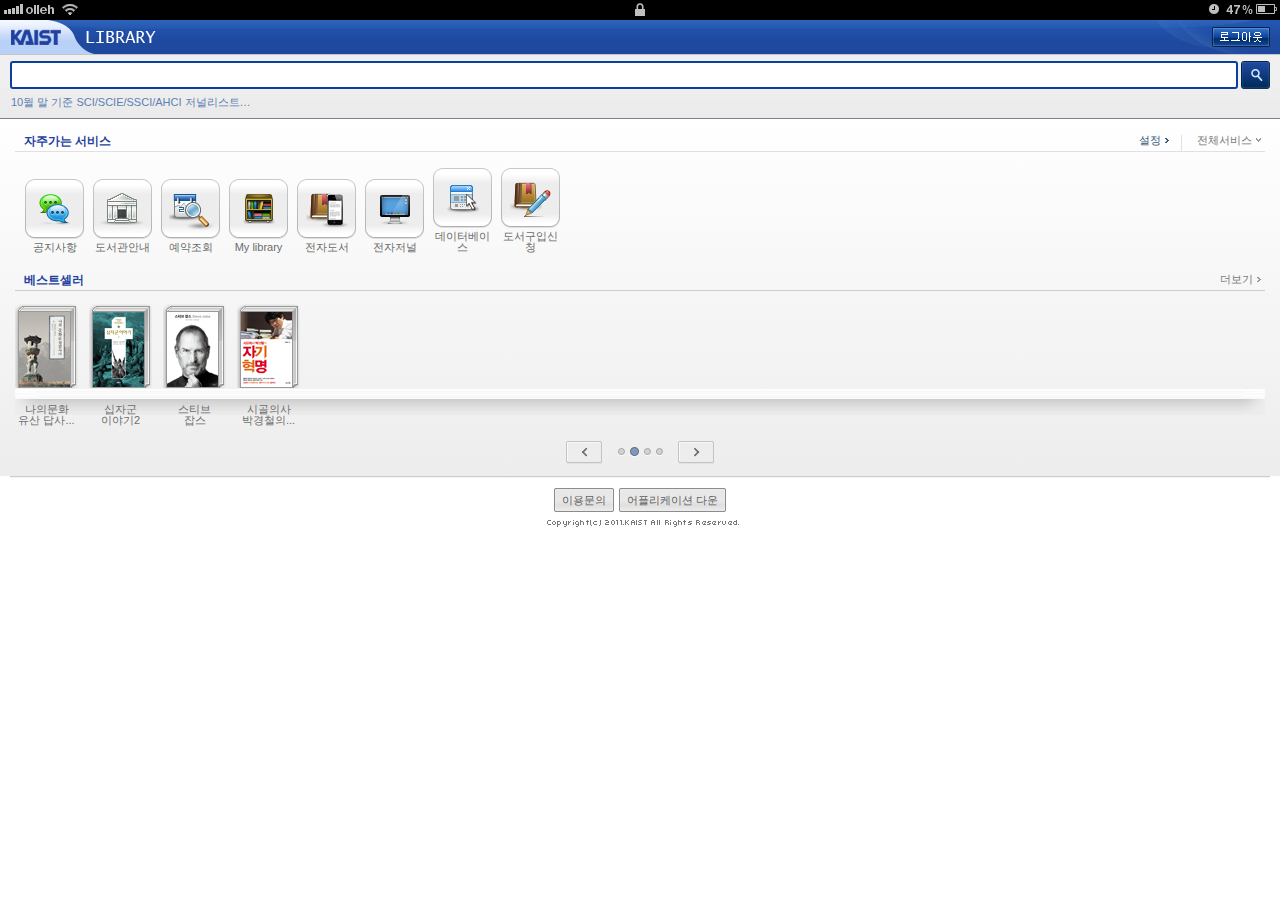
==== commit ad372d39: "no use flex and modified position  inline-block positio #5" ====
--- a/html/index.html
+++ b/html/index.html
@@ -63,67 +63,42 @@
                 <div class="img-btn-wrap">
                     <div class="img-box-clear">
                         <div class="img-wrap">
-                            <a href="#">
-                                <img src="../img/contents/notice-img.png" alt="말풍선 두개가 겹쳐진 이미지 버튼">
-                            </a>
-                            <a href="#">
+                            <a href="#" class="notice">
                                 공지사항
                             </a>
                         </div>
                         <div class="img-wrap">
-                            <a href="#">
-                                <img src="../img/contents/library-img.png" alt="도서관 이미지">
-                            </a>
-                            <a href="#">
+                            <a href="#" class="inf-lbry">
                                 도서관안내
                             </a>
                         </div>
                         <div class="img-wrap">
-                            <a href="#">
-                                <img src="../img/contents/date-img.png" alt="돋보기를 갖다 댄 찢어진 달력 이미지">
-                            </a>
-                            <a href="#">
+                            <a href="#" class="reservation">
                                 예약조회
                             </a>
                         </div>
                         <div class="img-wrap">
-                            <a href="#">
-                                <img src="../img/contents/library-2-img.png" alt="책장 이미지">
-                            </a>
-                            <a href="#">
+                            <a href="#" class="my-lbry">
                                 My library
                             </a>
                         </div>
                         <div class="img-wrap">
-                            <a href="#">
-                                <img src="../img/contents/pbook-img.png" alt="책과 스마트폰이 겹쳐진 이미지">
-                            </a>
-                            <a href="#">
+                            <a href="#" class="pbook">
                                 전자도서
                             </a>
                         </div>
                         <div class="img-wrap">
-                            <a href="#">
-                                <img src="../img/contents/jn-img.png" alt="컴퓨터 모니터 이미지">
-                            </a>
-                            <a href="#">
+                            <a href="#" class="jn">
                                 전자저널
                             </a>
                         </div>
                         <div class="img-wrap">
-                            <a href="#">
-                                <img src="../img/contents/data.png" alt="웹화면과 마우스커서 이미지">
-                            </a>
-                            <a href="#">
+                            <a href="#" class="data">
                                 데이터베이스
                             </a>
                         </div>
                         <div class="img-wrap">
-                            <a href="#">
-                                <img src="../img/contents/buybk-img.png" alt="책과 연필- 이미지">
-                            </a>
-                            <a href="#">
+                            <a href="#" class="buy-book">
                                 도서구입신청
                             </a>
                         </div>
@@ -138,38 +113,44 @@
                     </div>
                 </div>
                 <div class="book-flow-wrap">
-                    <div class="book-wrap">
-                        <a href="#">
-                            <img src="../img/contents/book-1.png" alt="나의 문화유산 답사...">
-                        </a>
-                        <div class="txt-wrap">
-                            <a href="#">나의문화<br>유산 답사...</a>
+                    <div class="shlv-left">
+                        <div class="shlv-right">
+                            <div class="shlv-mid">
+                            </div>
                         </div>
                     </div>
-                    <div class="book-wrap">
-                        <a href="#">
-                            <img src="../img/contents/book-2.png" alt="십자군이야기2">
-                        </a>
-                        <div class="txt-wrap">
-                            <a href="#">십자군<br>이야기2</a>
-                        </div>
-                    </div>
-                    <div class="book-wrap">
-                        <a href="#">
-                            <img src="../img/contents/book-3.png" alt="스티브 잡스">
-                        </a>
-                        <div class="txt-wrap">
-                            <a href="#">스티브<br>잡스</a>
-                        </div>
-                    </div>
-                    <div class="book-wrap">
-                        <a href="#">
-                            <img src="../img/contents/book-4.png" alt="시골의사 박경철의...">
-                        </a>
-                        <div class="txt-wrap">
-                            <a href="#">시골의사<br>박경철의...</a>
-                        </div>
-                    </div>
+                            <div class="book-wrap">
+                                <a href="#">
+                                    <img src="../img/contents/book-1.png" alt="쌍사자석등과 황매산이 있는 나의 문화유산 답사기 책 표지 이미지">
+                                </a>
+                                <div class="txt-wrap">
+                                    <a href="#">나의문화<br>유산 답사...</a>
+                                </div>
+                            </div>
+                            <div class="book-wrap">
+                                <a href="#">
+                                    <img src="../img/contents/book-2.png" alt="십자가 모양안에 클리핑 마스크된 십자군의 모습과 십자군이야기2라 적혀져 있는 책 표지 이미지">
+                                </a>
+                                <div class="txt-wrap">
+                                    <a href="#">십자군<br>이야기2</a>
+                                </div>
+                            </div>
+                            <div class="book-wrap">
+                                <a href="#">
+                                    <img src="../img/contents/book-3.png" alt="스티브 잡스의 초상 이미지와 스티브 잡스라는 책 제목의 표지 이미지">
+                                </a>
+                                <div class="txt-wrap">
+                                    <a href="#">스티브<br>잡스</a>
+                                </div>
+                            </div>
+                            <div class="book-wrap">
+                                <a href="#">
+                                    <img src="../img/contents/book-4.png" alt="진료중인 박경철의사의 이미지와 시골의사 박경철의 자기혁명이라는 책 제목의 표지 이미지">
+                                </a>
+                                <div class="txt-wrap">
+                                    <a href="#">시골의사<br>박경철의...</a>
+                                </div>
+                            </div>
                 </div>
                 <div class="paging-wrap">
                     <div class="button-wrap">
--- a/css/layout.css
+++ b/css/layout.css
@@ -102,7 +102,7 @@
 
 .search-input-wrap {
     font-size: 0;
-    padding: 7px 10px 11px;
+    padding: 7px 42px 11px 10px;
 
 }
 
@@ -114,12 +114,13 @@
 .search-input-wrap > button {
     font-size: 0;
     position: absolute;
+    top: 7px;
     right: 10px;
 }
 
 .search-input-wrap > p {
     font-size: 11px;
-    padding: 36px 0 0 1px;
+    padding: 8px 0 0 1px;
 }
 
 .search-input-wrap > p > a {
@@ -128,13 +129,10 @@
 
 .input-box-wrap {
     display: inline-block;
-    min-width: 268px;
+    width: 100%;
     height: 28px;
     vertical-align: middle;
     margin-right: 3px;
-    position: absolute;
-    right: 39px;
-    left: 10px;
 }
 
 .input-box-wrap > input {
@@ -152,7 +150,7 @@
 }
 
 .cont-wrapper {
-    padding: 16px 10px 0 10px;
+    padding: 16px 15px 0 15px;
     position: relative;
     background: linear-gradient(#ffffff, #ededed) no-repeat;
 }
@@ -215,42 +213,67 @@
 
 .img-btn-wrap {
     margin: 0 auto;
-    padding: 16px 5px 8px 5px;
+    padding: 16px 7px 6px 7px;
 }
 
 .img-box-clear {
-    display: flex;
-    justify-content: center;
-    flex-direction: row;
-    flex-wrap: wrap;
-}
-
-.img-box-clear > .img-wrap:nth-child(4n) {
-    margin-left: 4px;
-    margin-right: 5px;
+    font-size: 0;
 }
 
 .img-wrap {
-    width: 59px;
-    height: 75px;
+    display: inline-block;
+    width: 65px;
     text-align: center;
     font-size: 0;
-    margin: 0 10px 15px 5px ;
+    margin-right: 3px;
+    margin-bottom: 15px;
 }
 
 .img-wrap > a {
+    display: inline-block;
+    width: 100%;
+    height: 100%;
     color: #6b6b6b;
+    padding-top: 63px;
+    font-size: 11px;
+}
+
+.notice {
+    background: url('../img/contents/notice-img.png') center top no-repeat;
+}
+
+.inf-lbry {
+    background: url('../img/contents/library-img.png') center top no-repeat;
+}
+
+.reservation {
+    background: url('../img/contents/date-img.png') center top no-repeat;
+}
+
+.my-lbry {
+    background: url('../img/contents/library-2-img.png') center top no-repeat;
+}
+
+.pbook {
+    background: url('../img/contents/pbook-img.png') center top no-repeat;
+}
+
+.jn {
+    background: url('../img/contents/jn-img.png') center top no-repeat;
+}
+
+.data {
+    background: url('../img/contents/data.png') center top no-repeat;
+}
+
+.buy-book {
+    background: url('../img/contents/buybk-img.png') center top no-repeat;
 }
 
 .img-wrap > a:nth-child(2) {
     font-size: 11px;
 }
 
-.img-wrap > a:first-child {
-    display: block;
-    padding-bottom: 4px;
-}
-
 .border-bottom-double::after {
     content: "";
     display: block;
@@ -260,6 +283,7 @@
 .paging-wrap {
     text-align: center;
     position: relative;
+    margin-top: 15px;
     padding-bottom: 9px;
 }
 
@@ -411,7 +435,7 @@
 }
 
 .tcont-wrapper {
-    background: linear-gradient(#ffffff, #ededed) no-repeat;
+    background: linear-gradient(#ffffff, #e7e7e7 , #ededed) no-repeat;
 }
 
 .input-wh-wrap {
--- a/css/style.css
+++ b/css/style.css
@@ -53,12 +53,30 @@
 }
 
 .book-flow-wrap {
-    display: flex;
-    justify-content: center;
-    background: url('../img/contents/shlvs.png') center bottom no-repeat;
     margin-top: 12px;
-    margin-bottom: 30px;
-    padding-bottom: 23px;
+    font-size: 0;
+    position: relative;
+}
+
+.shlv-left {
+    position: absolute;
+    background: url('../img/contents/shlv-left.png') left 0 no-repeat;
+    padding-left: 22px;
+    top: 85px;
+    left: 0;
+    right: 0;
+}
+
+.shlv-right {
+    background: url('../img/contents/shlv-right.png') right 0 no-repeat;
+    padding-right: 22px;
+    height: 26px;
+}
+
+.shlv-mid {
+    background: url('../img/contents/shlv-mid.png') center 0 repeat-x;
+    height: 26px;
+    min-width: 246px;
 }
 
 .book-wrap + .book-wrap {
@@ -67,13 +85,17 @@
 
 .book-wrap {
     position: relative;
+    display: inline-block;
+}
+
+.book-wrap > a {
+    display: block;
+    height: 84px;
 }
 
 .txt-wrap {
     display: inline-block;
-    position: absolute;
-    top: 101px;
-    left: -3px;
+    padding-top: 16px;
     font-size: 0;
     width: 63px;
     text-align: center;
@@ -245,13 +267,24 @@
 
 .chart-list-cont > ul > li > a {
     display: block;
-    line-height: 56px;
+    height: 56px;
     padding-left: 7px;
     position: relative;
 }
 
+.chart-list-cont > ul > li > a > p {
+    font-size: 15px;
+    padding-top: 12px;
+    color: #000000;
+}
+
+.chart-list-cont > ul > li > a > span {
+    font-size: 11px;
+    color: #807f7f;
+}
+
 #lh-73 {
-    line-height: 73px;
+    padding-right: 36px;
 }
 
 .t-21 {
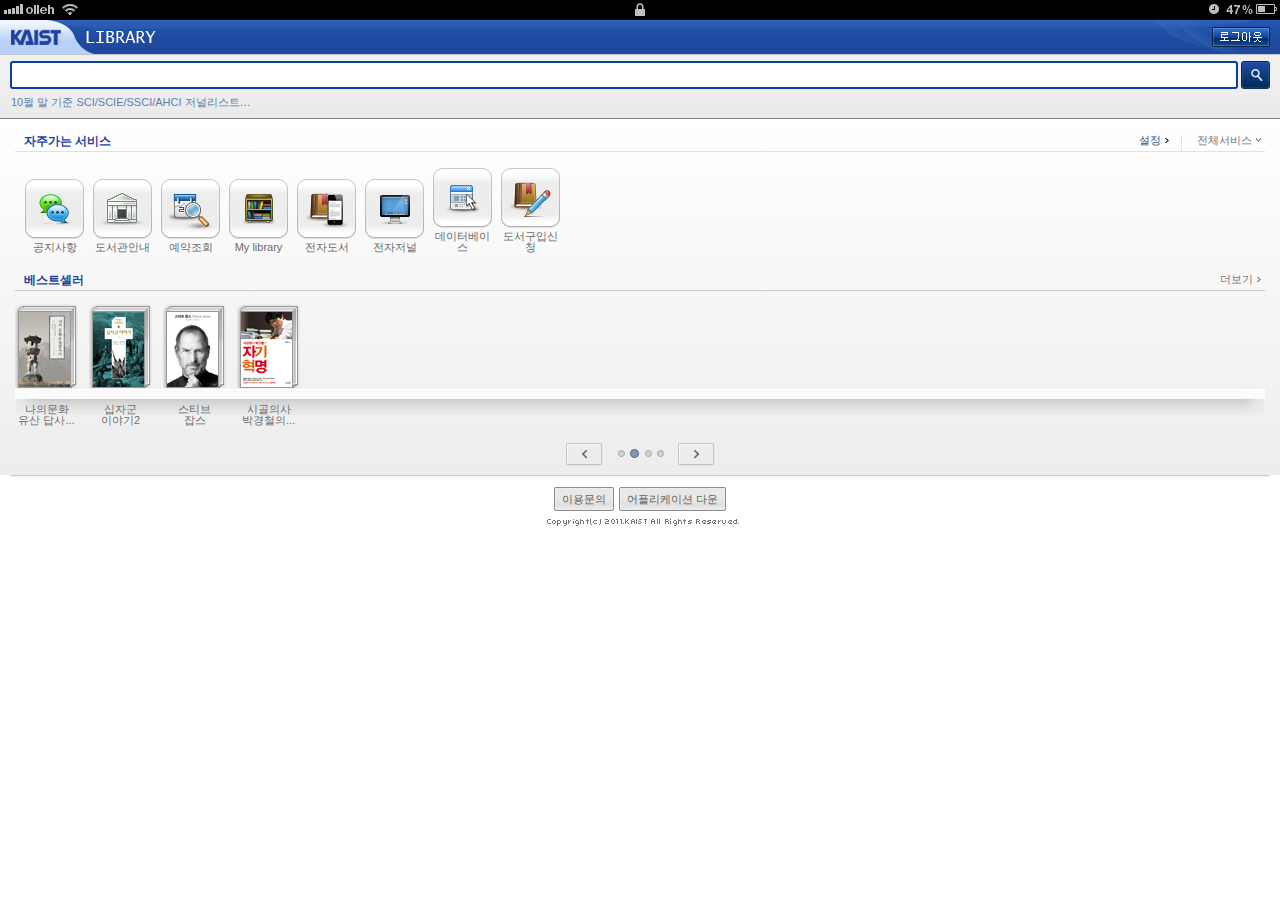
==== commit 79a69fc2: "button & slide circle position modified #5" ====
--- a/html/index.html
+++ b/html/index.html
@@ -154,13 +154,21 @@
                 </div>
                 <div class="paging-wrap">
                     <div class="button-wrap">
-                        <button><img src="../img/contents/left-btn.png" alt="왼쪽방향 버튼"></button>
-                        <button><img src="../img/contents/right-btn.png" alt="왼쪽방향 버튼"></button>
+                        <button><img src="../img/contents/left-btn.png" alt="이전 화면 버튼"></button>
+                        <button><img src="../img/contents/right-btn.png" alt="다음 화면 버튼"></button>
                         <div class="paging">
-                            <img src="../img/contents/paging-1.png" alt="선택되지 않은 서클">
-                            <img src="../img/contents/paging-2.png" alt="선택된 서클">
-                            <img src="../img/contents/paging-1.png" alt="선택되지 않은 서클">
-                            <img src="../img/contents/paging-1.png" alt="선택되지 않은 서클">
+                            <div class="paging-circle">
+                                <a href="#">1</a>
+                            </div>
+                            <div class="paging-circle">
+                                <a href="#">2</a>
+                            </div>
+                            <div class="paging-circle">
+                                <a href="#">3</a>
+                            </div>
+                            <div class="paging-circle">
+                                <a href="#">4</a>
+                            </div>
                         </div>
                     </div>
                 </div>
--- a/css/layout.css
+++ b/css/layout.css
@@ -53,17 +53,15 @@
     position: absolute;
     top: 9px;
     left: 11px;
-    font-size: 16px;
+    font-size: 0;
     width: 50px;
-    height: 34px;
-    line-height: 34px;
     overflow: hidden;
 }
 
 h1 > a {
     display: block;
     background: url('../img/header/kaist-logo.png') 0 0 no-repeat;
-    padding-top: 34px;
+    padding-top: 17px;
 }
 
 h2 {
@@ -295,6 +293,7 @@
 
 .paging-wrap > .button-wrap > button {
     vertical-align: middle;
+    font-size: 0;
 }
 
 .paging-wrap > .button-wrap > button + button {
--- a/css/style.css
+++ b/css/style.css
@@ -388,4 +388,33 @@
     font-family: 'dotum';
     vertical-align: middle;
     background-color: transparent;
+}
+
+.paging > .paging-circle:nth-child(1) > a,
+.paging > .paging-circle:nth-child(3) > a,
+.paging > .paging-circle:nth-child(4) > a {
+    display: block;
+    background: url('../img/contents/paging-1.png') 0 0 no-repeat;
+    padding-top: 9px;
+}
+
+.paging > .paging-circle:nth-child(2) > a {
+    display: block;
+    background: url('../img/contents/paging-2.png') 0 0 no-repeat;
+    padding-top: 11px;
+    width: 10px;
+}
+
+.paging-circle:nth-child(2) {
+    width: 10px;
+}
+
+.paging-circle {
+    float: left;
+    width: 7px;
+    overflow: hidden;
+}
+
+.paging-circle + .paging-circle {
+    margin-left: 5px;
 }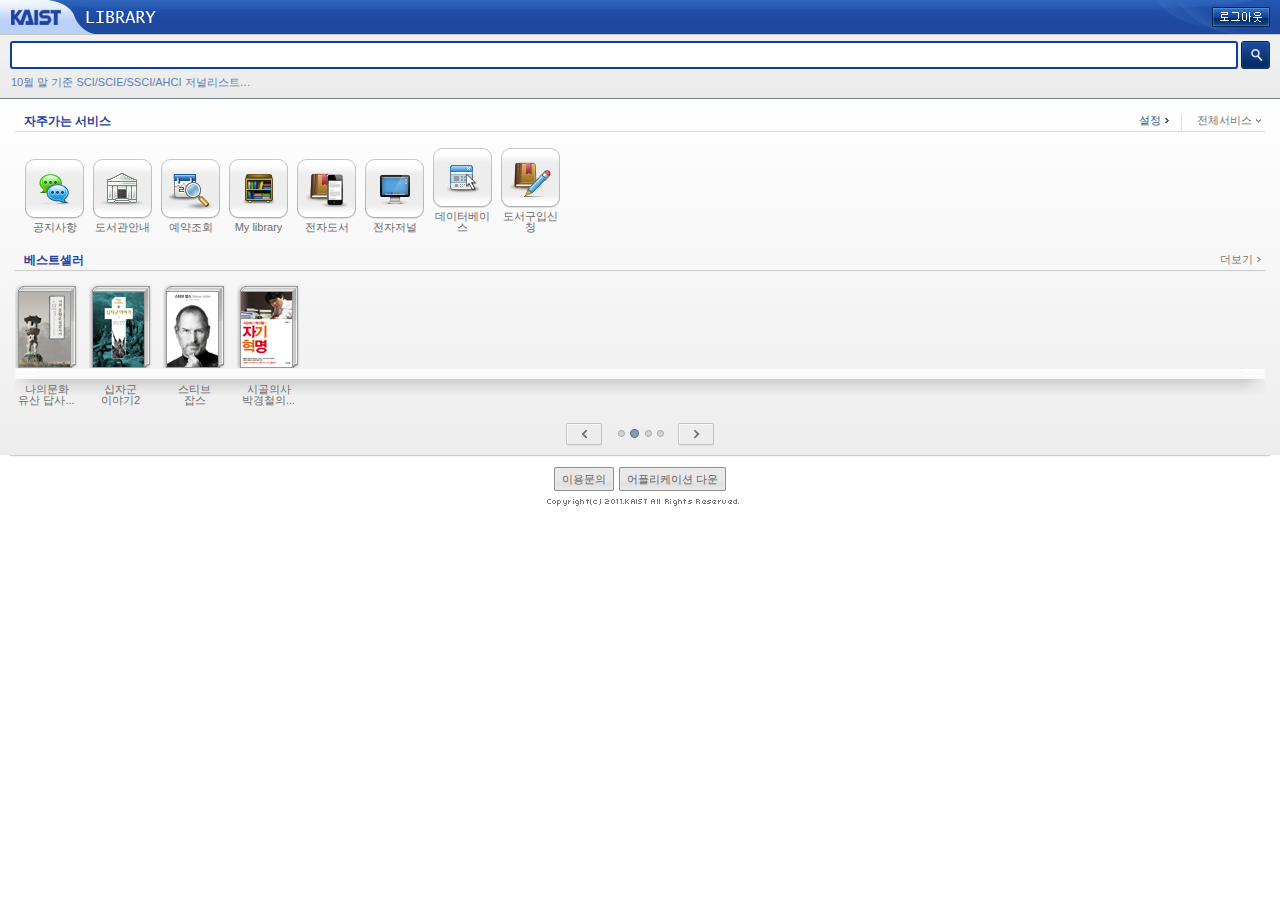
==== commit c55c8344: "modified issues #5" ====
--- a/html/index.html
+++ b/html/index.html
@@ -6,26 +6,11 @@
     <link rel="stylesheet" href="../css/reset.css">
     <link rel="stylesheet" href="../css/layout.css">
     <link rel="stylesheet" href="../css/style.css">
-    <title>Document</title>
+    <title>Kaist</title>
 </head>
 <body>
     <div class="wrap">
         <div class="minw-320">
-            <div class="top">
-                <div class="left-side">
-                    <img src="../img/top/senc.png" alt="수신상태">
-                    <img src="../img/top/olleh.png" alt="olleh">
-                    <img src="../img/top/wifi.png" alt="wifi">
-                </div>
-                <div class="mid-side">
-                    <img src="../img/top/locker.png" alt="잠금상태">
-                </div>
-                <div class="right-side">
-                    <img src="../img/top/clock.png" alt="알람상태">
-                    <img src="../img/top/percent.png" alt="배터리잔량 숫자">
-                    <img src="../img/top/battery.png" alt="배터리잔량 이미지">
-                </div>
-            </div>
             <header id="header">
                 <div class="header-left ht-34">
                     <div class="header-right ht-34">
--- a/css/layout.css
+++ b/css/layout.css
@@ -203,6 +203,7 @@
 .contents-wrap-1 > a {
     font-size: 11px;
     position: absolute;
+    top: 16px;
     right: 111px;
     padding-right: 8px;
     color: #35577c;
--- a/css/style.css
+++ b/css/style.css
@@ -175,18 +175,19 @@
     vertical-align: middle;
 }
 
-.tab-blue-mid > h3 {
+.tab-blue-mid > span {
     color: #ffffff;
     font-weight: normal;
 }
 
-.tab-bd-mid > h3 > a {
+.tab-bd-mid > span {
     color: #585858;
     font-weight: normal;
 }
 
 .tab-bd-wrap {
     height: 28px;
+    cursor: pointer;
 }
 
 .tab-bd-left {
@@ -248,7 +249,8 @@
     font-size: 11px;
     position: absolute;
     right: 7px;
-    top: 12px;
+    top: 0;
+    line-height: 35px;
     color: #ffffff;
     font-family: 'dotum';
     background: url('../img/tab-cont/mini-arrow.png') right center no-repeat;
@@ -270,6 +272,7 @@
     height: 56px;
     padding-left: 7px;
     position: relative;
+    background: url('../img/tab-cont/big-arrow.png') 296px center no-repeat;
 }
 
 .chart-list-cont > ul > li > a > p {
@@ -283,7 +286,8 @@
     color: #807f7f;
 }
 
-#lh-73 {
+.chart-list-cont > ul > li:last-child > a {
+    height: 73px;
     padding-right: 36px;
 }
 
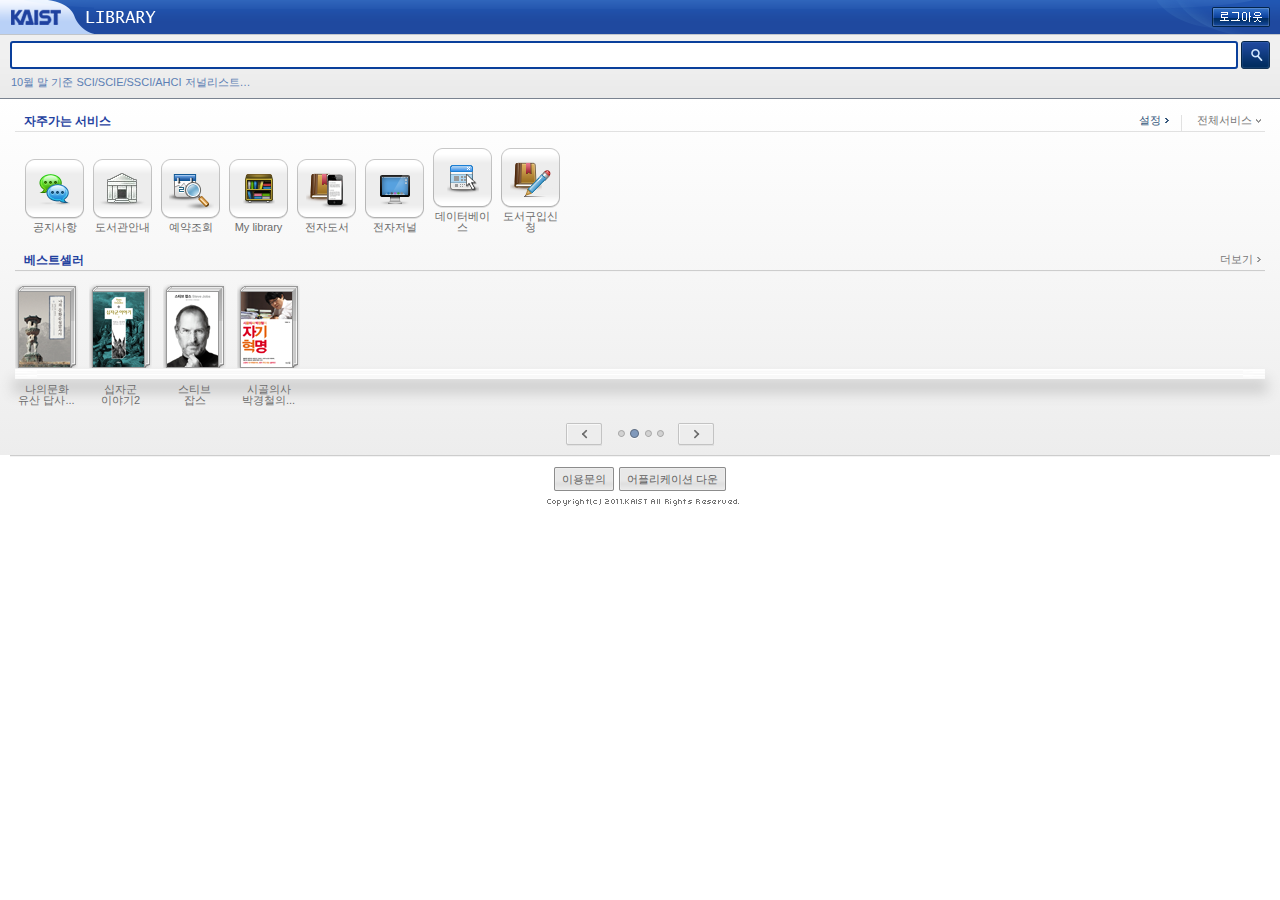
==== commit dc18ea76: "change input&buttn to selectbox and modified position #5" ====
--- a/html/index.html
+++ b/html/index.html
@@ -160,7 +160,7 @@
             </div>
         </div>
     </div>
-    <footer class="footer-wrap">
+    <footer class="footer-wrap footer-underl">
         <div class="footer-button-wrap">
             <button class="btn-left-footer d-ib">
                 <span class="btn-right-footer d-ib">
--- a/css/layout.css
+++ b/css/layout.css
@@ -335,6 +335,23 @@
 
 .pb-115 {
     padding-bottom: 115px;
+}
+
+.select-box-wrap {
+    position: absolute;
+    top: 0;
+    width: 81px;
+    height: 28px;
+}
+
+.right-slct {
+    right: 0;
+    width: 66px;
+}
+
+.select-box-wrap > select {
+    width: 100%;
+    height: 100%;
 }
 
 .refine-title {
@@ -414,7 +431,7 @@
 }
 
 .search-btn-wrap {
-    text-align: left;
+    text-align: center;
     padding-top: 16px;
 }
 
--- a/css/style.css
+++ b/css/style.css
@@ -65,18 +65,18 @@
     top: 85px;
     left: 0;
     right: 0;
+    box-shadow: 0 12px 13px 2.5px #cecece;
 }
 
 .shlv-right {
     background: url('../img/contents/shlv-right.png') right 0 no-repeat;
     padding-right: 22px;
-    height: 26px;
+    height: 10px;
 }
 
 .shlv-mid {
     background: url('../img/contents/shlv-mid.png') center 0 repeat-x;
-    height: 26px;
-    min-width: 246px;
+    height: 10px;
 }
 
 .book-wrap + .book-wrap {
@@ -109,8 +109,11 @@
 .footer-wrap {
     margin: 0 10px;
     padding-top: 12px;
-    padding-bottom: 121px;
+    padding-bottom: 12px;
     text-align: center;
+}
+
+.footer-underl {
     background: url('../img/contents/border-double.png') left top repeat-x;
 }
 
